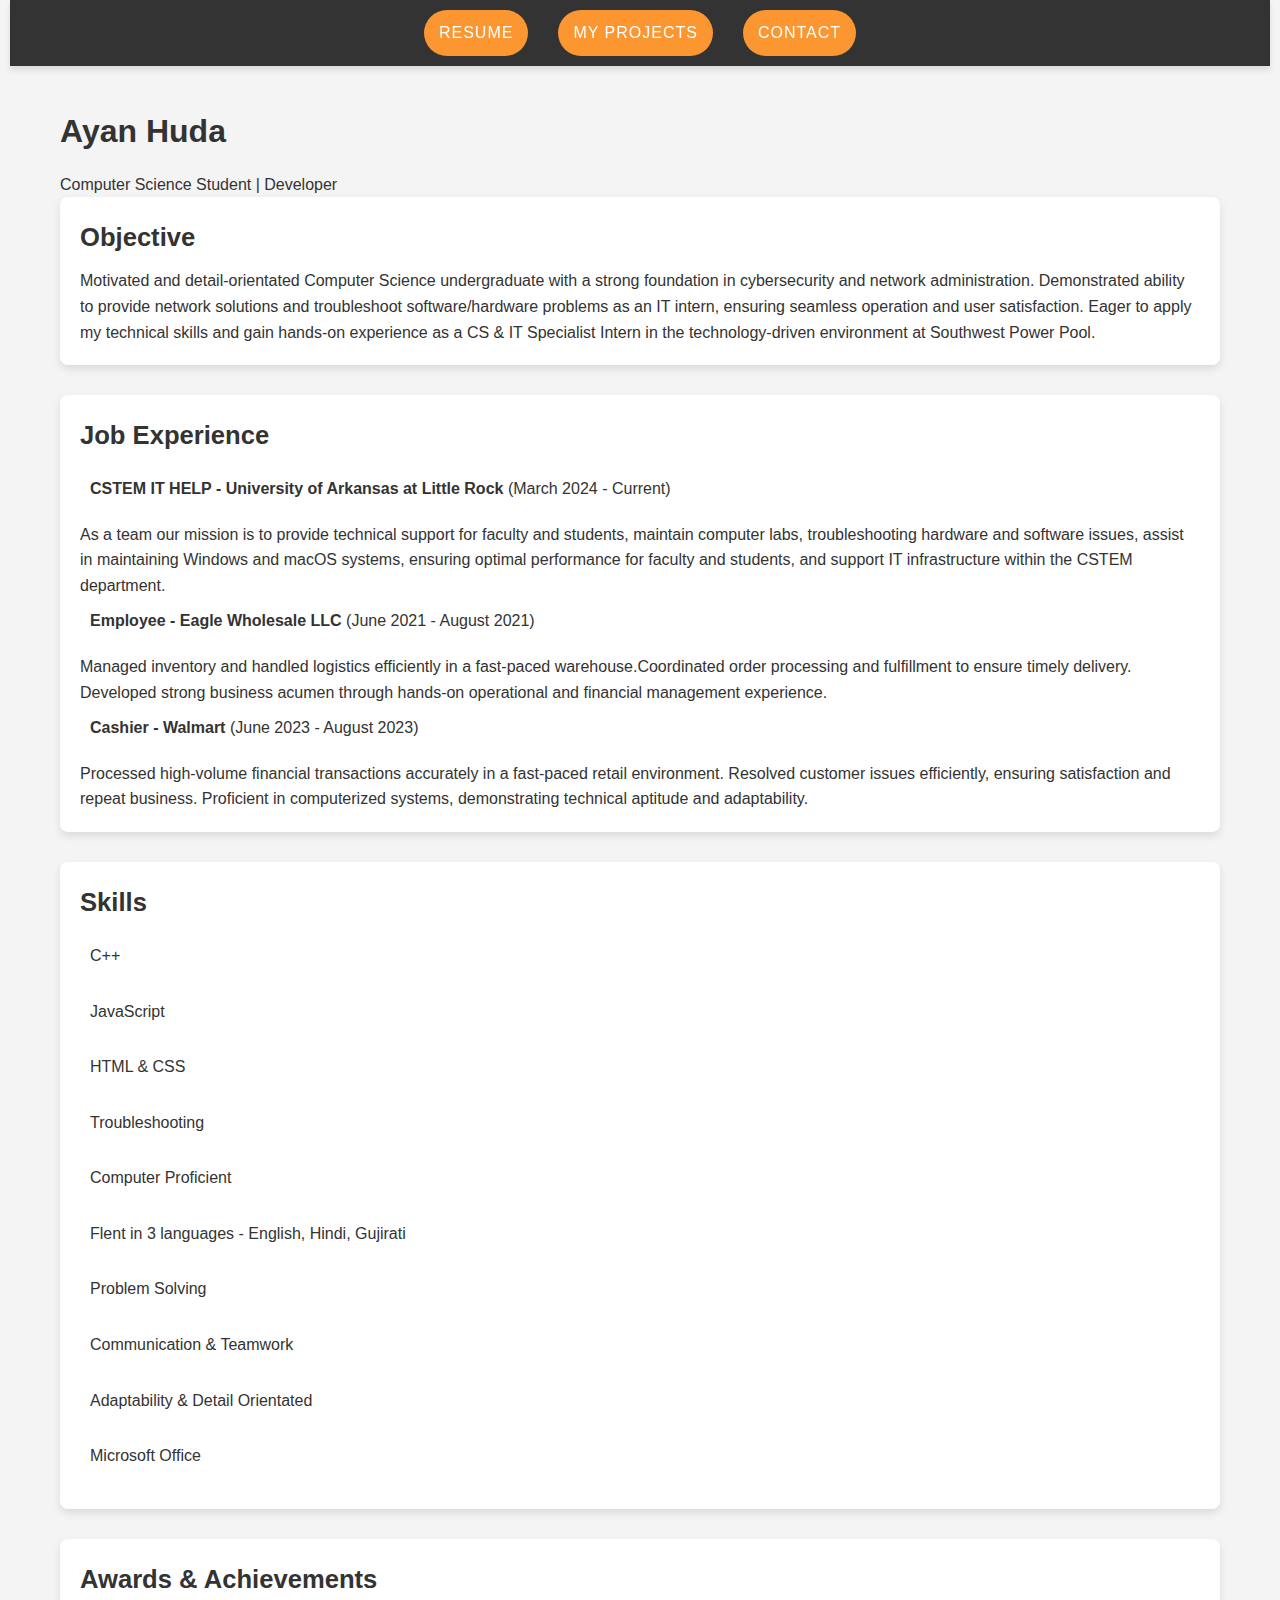
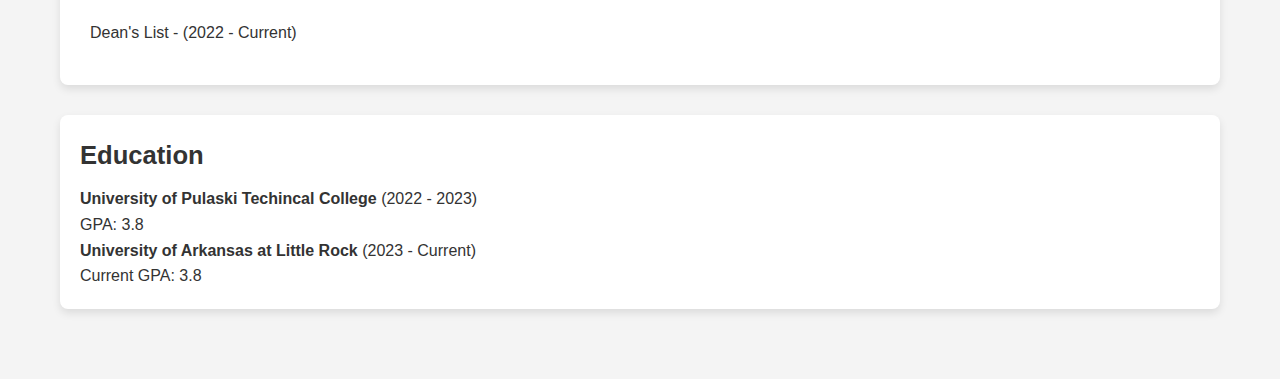
==== assets/index.html @ b769da56 "Added file system, added resume, projects, contacts. HTML and CSS added." ====
<!doctype html>
<html lang="en">

<head>
  <meta charset="utf-8">
  <meta name="viewport" content="width=device-width, initial-scale=1">
  <title></title>
  <link rel="stylesheet" href="css/style.css">
  <meta name="description" content="Ayan Huda's resume">
</head>

<body>

<nav>
  <a href="index.html">Resume</a>
  <a href="projects.html">My Projects</a>
  <a href="contact.html">Contact</a>
</nav>

<div class="resume">
  <main>
    <header>
      <h1>Ayan Huda</h1>
      <p>Computer Science Student | Developer </p>
    </header>

    <section>
      <h2>Objective</h2>
      <p>Motivated and detail-orientated Computer Science undergraduate with a strong foundation in cybersecurity and network administration. Demonstrated ability to provide network solutions and troubleshoot software/hardware problems as an IT intern, ensuring seamless operation and user satisfaction. Eager to apply my technical skills and gain hands-on experience as a CS & IT Specialist Intern in the technology-driven environment at Southwest Power Pool.</p>
    </section>

    <section>
      <h2>Job Experience</h2>
      <ul>
          <li><strong>CSTEM IT HELP - University of Arkansas at Little Rock</strong> (March 2024 - Current)</li>
          <p>As a team our mission is to provide technical support for faculty and students, maintain computer labs, troubleshooting hardware and software issues, assist in maintaining Windows and macOS systems, ensuring optimal performance for faculty and students, and support IT infrastructure within the CSTEM department.</p>

          <li><strong>Employee - Eagle Wholesale LLC</strong> (June 2021 - August 2021)</li>
          <p>Managed inventory and handled logistics efficiently in a fast-paced warehouse.Coordinated order processing and fulfillment to ensure timely delivery. Developed strong business acumen through hands-on operational and financial management experience.           </p>

          <li><strong>Cashier - Walmart</strong> (June 2023 - August 2023)</li>
          <p>Processed high-volume financial transactions accurately in a fast-paced retail environment. Resolved customer issues efficiently, ensuring satisfaction and repeat business. Proficient in computerized systems, demonstrating technical aptitude and adaptability.          </p>
      </ul>
  </section>
  
  <section>
      <h2>Skills</h2>
      <ul>
          <li>C++</li>
          <li>JavaScript</li>
          <li>HTML & CSS</li>
          <li>Troubleshooting</li>
          <li>Computer Proficient</li>
          <li>Flent in 3 languages - English, Hindi, Gujirati</li>
          <li>Problem Solving</li>
          <li>Communication & Teamwork</li>
          <li>Adaptability & Detail Orientated</li>
          <li>Microsoft Office</li>
      </ul>
  </section>
  
  <section>
      <h2>Awards & Achievements</h2>
      <ul>
          <li>Dean's List - (2022 - Current)</li>

      </ul>
  </section>
  
  <section id="education">
      <h2>Education</h2>
      <p><strong>University of Pulaski Techincal College</strong> (2022 - 2023)</p>
      <p>GPA: 3.8</p>
      <p><strong>University of Arkansas at Little Rock</strong> (2023 - Current)</p>
      <p>Current GPA: 3.8</p>
  </section>
  </main>
</div>

  <script src="js/app.js"></script>
</body>

</html>
---- assets/css/style.css ----
/*! HTML5 Boilerplate v9.0.0-RC1 | MIT License | https://html5boilerplate.com/ */

/* main.css 3.0.0 | MIT License | https://github.com/h5bp/main.css#readme */
/*
 * What follows is the result of much research on cross-browser styling.
 * Credit left inline and big thanks to Nicolas Gallagher, Jonathan Neal,
 * Kroc Camen, and the H5BP dev community and team.
 */

/* ==========================================================================
   Base styles: opinionated defaults
   ========================================================================== */

html {
  color: #222;
  font-size: 1em;
  line-height: 1.4;
}

/*
 * Remove text-shadow in selection highlight:
 * https://twitter.com/miketaylr/status/12228805301
 *
 * Customize the background color to match your design.
 */

::-moz-selection {
  background: #b3d4fc;
  text-shadow: none;
}

::selection {
  background: #b3d4fc;
  text-shadow: none;
}

/*
 * A better looking default horizontal rule
 */

hr {
  display: block;
  height: 1px;
  border: 0;
  border-top: 1px solid #ccc;
  margin: 1em 0;
  padding: 0;
}

/*
 * Remove the gap between audio, canvas, iframes,
 * images, videos and the bottom of their containers:
 * https://github.com/h5bp/html5-boilerplate/issues/440
 */

audio,
canvas,
iframe,
img,
svg,
video {
  vertical-align: middle;
}

/*
 * Remove default fieldset styles.
 */

fieldset {
  border: 0;
  margin: 0;
  padding: 0;
}

/*
 * Allow only vertical resizing of textareas.
 */

textarea {
  resize: vertical;
}

/* ==========================================================================
   Author's custom styles
   ========================================================================== */

   /* General Styles */
* {
  margin: 0;
  padding: 0;
  box-sizing: border-box;
}

body {
  font-family:'Lucida Sans', 'Lucida Sans Regular', 'Lucida Grande', 'Lucida Sans Unicode', Geneva, Verdana, sans-serif; 
  background-color: #f4f4f4; /* Light gray background */
  color: #333; /* Dark gray text */
  line-height: 1.6;
  font-size: 16px;
  padding: 0 10px;
}

h1, h2, h3 {
  font-family: 'Inter', sans-serif;
  font-weight: bold;
  color: #333;
  margin-bottom: 15px;
}

/* Navigation Bar */
nav {
  position: sticky;
  top: 0;
  background-color: #333; /* Dark background for navigation */
  color: white;
  padding: 10px 0;
  display: flex;
  justify-content: center;
  gap: 30px;
  box-shadow: 0 4px 6px rgba(0, 0, 0, 0.1);
}

nav a {
  color: white;
  text-transform: uppercase;
  font-weight: 500;
  letter-spacing: 1px;
  text-decoration: none;
  padding: 10px 15px;
  transition: color 0.3s ease-in-out;
}

nav a:hover {
  color: #fc9630; /* Accent color on hover */
}

/* Main Layout */
main {
  max-width: 1200px;
  margin: 0 auto;
  padding: 40px 20px;
}

/* Section Styles */
section {
  background: #fff;
  border-radius: 8px;
  box-shadow: 0 4px 8px rgba(0, 0, 0, 0.1);
  padding: 20px;
  margin-bottom: 30px;
}

section h2 {
  font-size: 1.6rem;
  margin-bottom: 10px;
}

/* Lists */
ul {
  list-style-type: none;
  margin-left: 0;
}

ul li {
  padding: 10px;
  margin-bottom: 10px;
  transition: all 0.3s ease;
}

ul li:hover {
  background-color: #f4f4f4;
  transform: scale(1.02);
}

/* Buttons and Links */
a, button {
  background-color: #fc9630;
  color: #fff;
  padding: 10px 20px;
  border-radius: 25px;
  text-decoration: none;
  transition: background-color 0.3s ease-in-out;
  cursor: pointer;
}

a:hover, button:hover {
  background-color: #f0801a;
}

button {
  border: none;
}

/* Responsive Design */
@media (max-width: 768px) {
  nav {
    flex-direction: column;
    align-items: center;
  }

  main {
    padding: 20px;
  }

  section {
    margin-bottom: 20px;
  }

  h1 {
    font-size: 2.2rem;
  }
}

@media (max-width: 480px) {
  h1 {
    font-size: 1.8rem;
  }
}

html {
  scroll-behavior: smooth; /* Smooth scrolling for links */
}

/* Footer */
footer {
  text-align: center;
  padding: 20px;
  background-color: #333;
  color: white;
  margin-top: 40px;
}

/* Card Styles */
.card {
  background-color: white;
  border-radius: 8px;
  box-shadow: 0 2px 6px rgba(0, 0, 0, 0.1);
  padding: 20px;
  margin-bottom: 30px;
}

.card h3 {
  font-size: 1.4rem;
  margin-bottom: 15px;
}

.project li {
  margin: 20px;
}
/* ==========================================================================
   Helper classes
   ========================================================================== */

/*
 * Hide visually and from screen readers
 */

.hidden,
[hidden] {
  display: none !important;
}

/*
 * Hide only visually, but have it available for screen readers:
 * https://snook.ca/archives/html_and_css/hiding-content-for-accessibility
 *
 * 1. For long content, line feeds are not interpreted as spaces and small width
 *    causes content to wrap 1 word per line:
 *    https://medium.com/@jessebeach/beware-smushed-off-screen-accessible-text-5952a4c2cbfe
 */

.visually-hidden {
  border: 0;
  clip: rect(0, 0, 0, 0);
  height: 1px;
  margin: -1px;
  overflow: hidden;
  padding: 0;
  position: absolute;
  white-space: nowrap;
  width: 1px;
  /* 1 */
}

/*
 * Extends the .visually-hidden class to allow the element
 * to be focusable when navigated to via the keyboard:
 * https://www.drupal.org/node/897638
 */

.visually-hidden.focusable:active,
.visually-hidden.focusable:focus {
  clip: auto;
  height: auto;
  margin: 0;
  overflow: visible;
  position: static;
  white-space: inherit;
  width: auto;
}

/*
 * Hide visually and from screen readers, but maintain layout
 */

.invisible {
  visibility: hidden;
}

/*
 * Clearfix: contain floats
 *
 * The use of `table` rather than `block` is only necessary if using
 * `::before` to contain the top-margins of child elements.
 */

.clearfix::before,
.clearfix::after {
  content: "";
  display: table;
}

.clearfix::after {
  clear: both;
}

/* ==========================================================================
   EXAMPLE Media Queries for Responsive Design.
   These examples override the primary ('mobile first') styles.
   Modify as content requires.
   ========================================================================== */

@media only screen and (min-width: 35em) {
  /* Style adjustments for viewports that meet the condition */
}

@media print,
  (-webkit-min-device-pixel-ratio: 1.25),
  (min-resolution: 1.25dppx),
  (min-resolution: 120dpi) {
  /* Style adjustments for high resolution devices */
}

/* ==========================================================================
   Print styles.
   Inlined to avoid the additional HTTP request:
   https://www.phpied.com/delay-loading-your-print-css/
   ========================================================================== */

@media print {
  *,
  *::before,
  *::after {
    background: #fff !important;
    color: #000 !important;
    /* Black prints faster */
    box-shadow: none !important;
    text-shadow: none !important;
  }

  a,
  a:visited {
    text-decoration: underline;
  }

  a[href]::after {
    content: " (" attr(href) ")";
  }

  abbr[title]::after {
    content: " (" attr(title) ")";
  }

  /*
   * Don't show links that are fragment identifiers,
   * or use the `javascript:` pseudo protocol
   */
  a[href^="#"]::after,
  a[href^="javascript:"]::after {
    content: "";
  }

  pre {
    white-space: pre-wrap !important;
  }

  pre,
  blockquote {
    border: 1px solid #999;
    page-break-inside: avoid;
  }

  tr,
  img {
    page-break-inside: avoid;
  }

  p,
  h2,
  h3 {
    orphans: 3;
    widows: 3;
  }

  h2,
  h3 {
    page-break-after: avoid;
  }
}
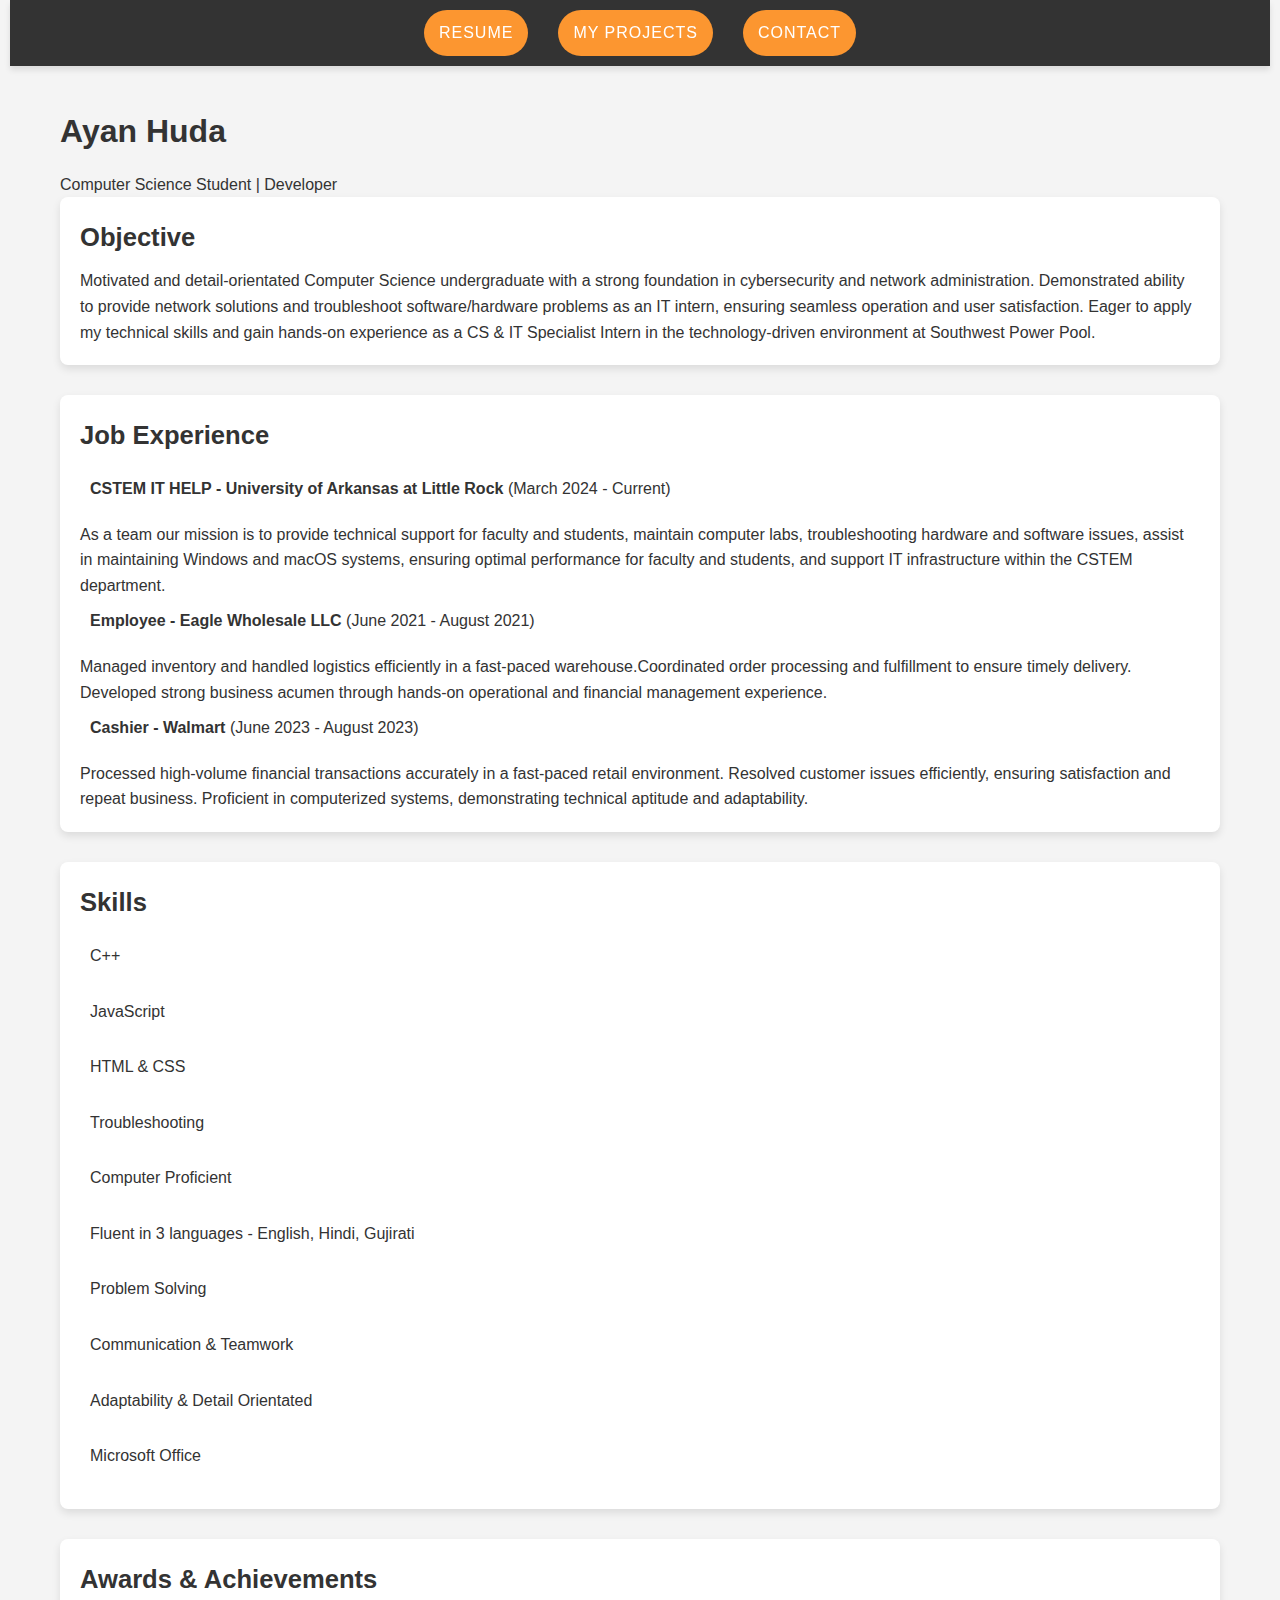
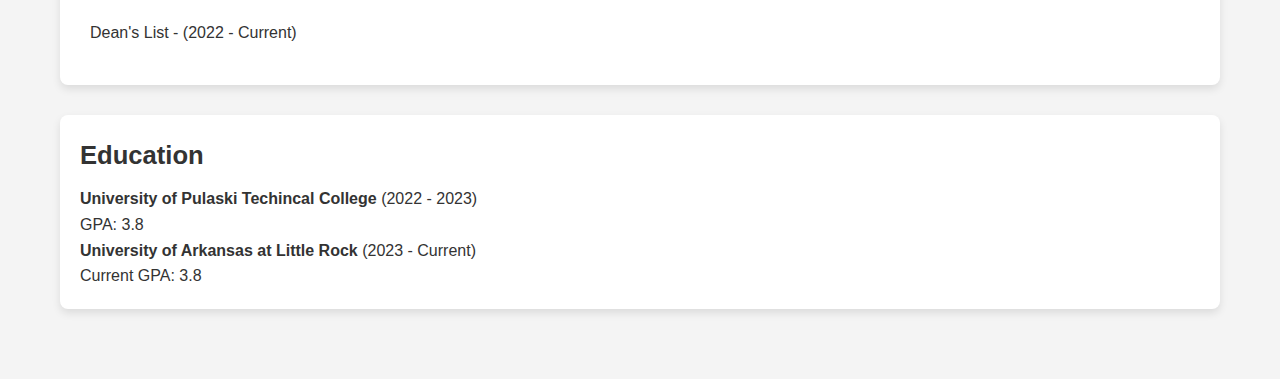
==== commit 4cd46163: "changed a few typos and added projects" ====
--- a/assets/index.html
+++ b/assets/index.html
@@ -51,7 +51,7 @@
           <li>HTML & CSS</li>
           <li>Troubleshooting</li>
           <li>Computer Proficient</li>
-          <li>Flent in 3 languages - English, Hindi, Gujirati</li>
+          <li>Fluent in 3 languages - English, Hindi, Gujirati</li>
           <li>Problem Solving</li>
           <li>Communication & Teamwork</li>
           <li>Adaptability & Detail Orientated</li>
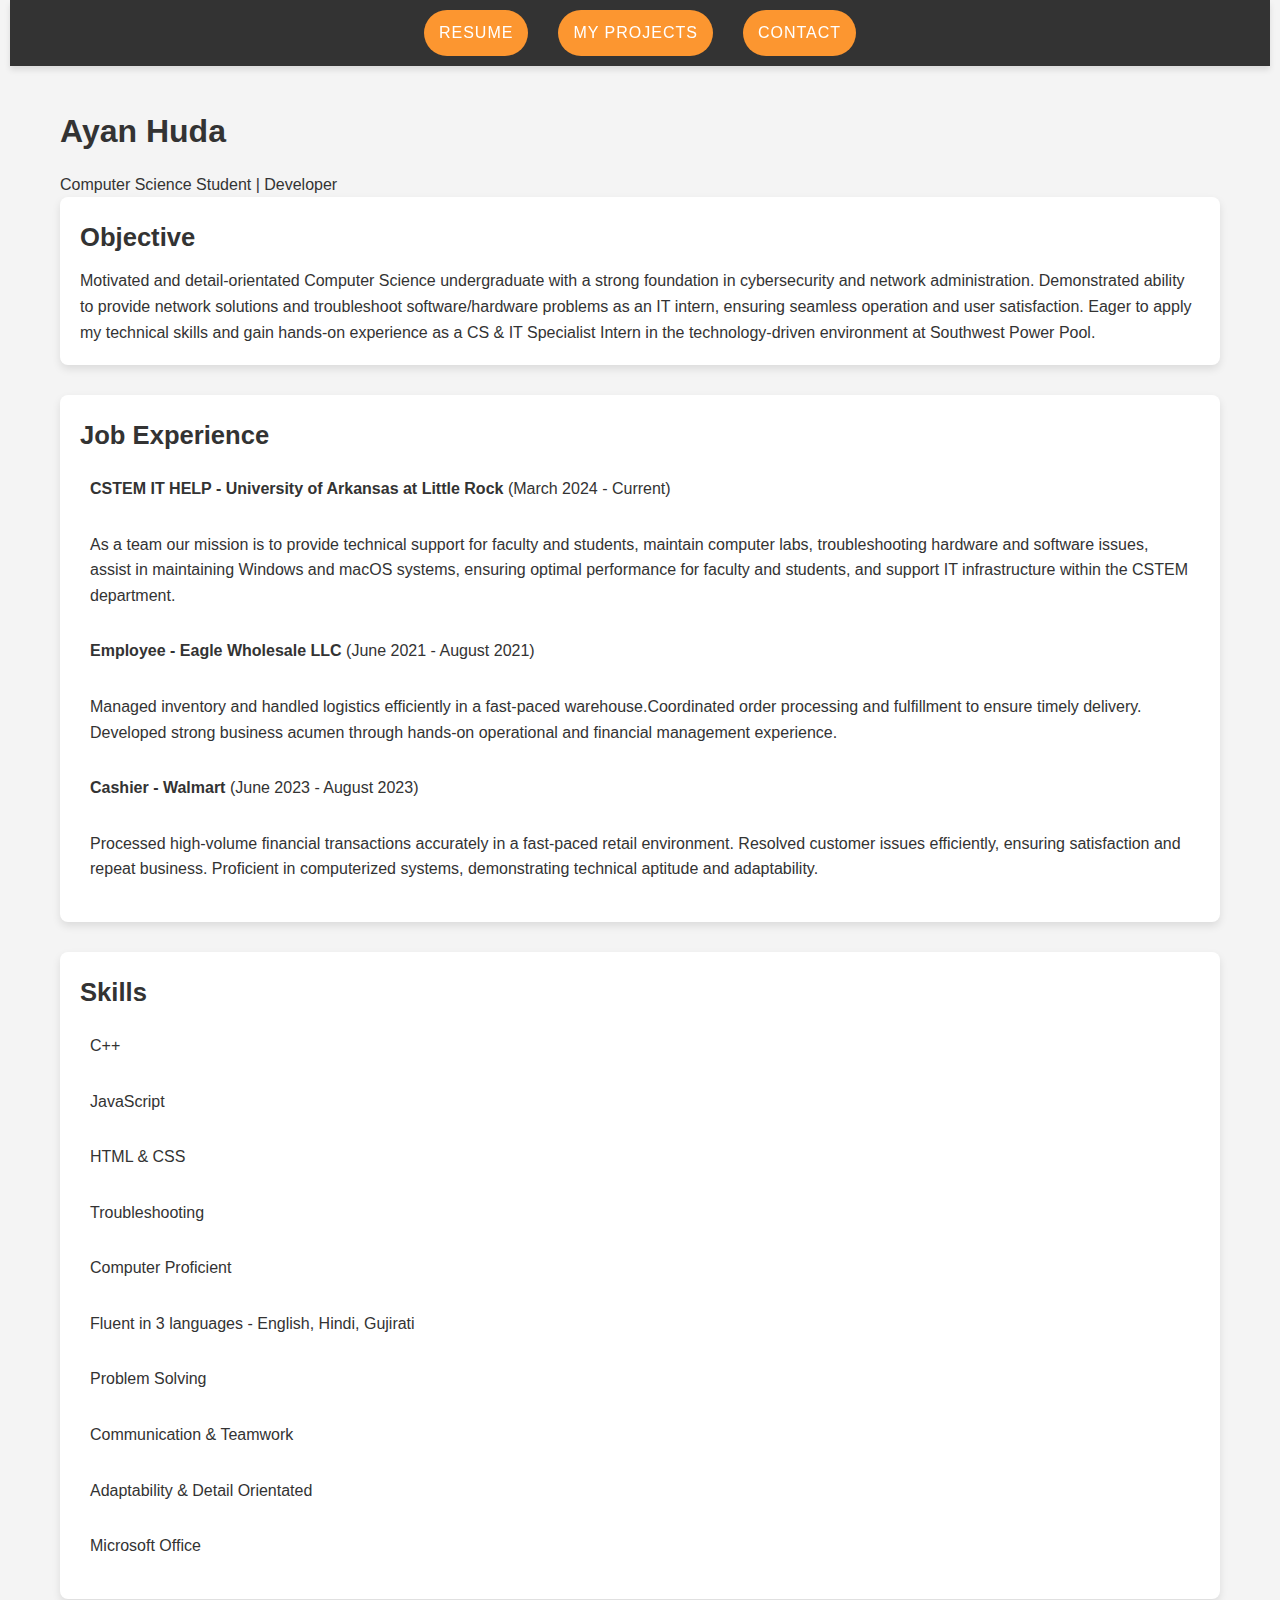
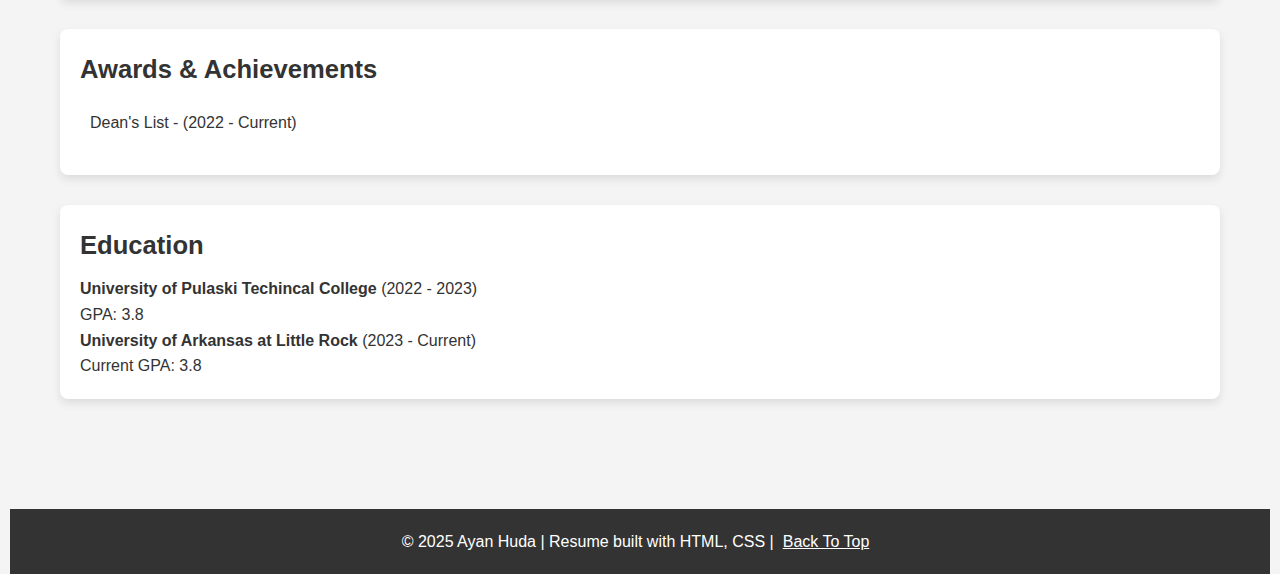
==== commit b0cc0b50: "Fixed bugs, added footer, back to top." ====
--- a/assets/index.html
+++ b/assets/index.html
@@ -4,21 +4,22 @@
 <head>
   <meta charset="utf-8">
   <meta name="viewport" content="width=device-width, initial-scale=1">
-  <title></title>
+  <title>Ayan Huda's Portfolio</title>
   <link rel="stylesheet" href="css/style.css">
   <meta name="description" content="Ayan Huda's resume">
 </head>
 
 <body>
 
-<nav>
-  <a href="index.html">Resume</a>
-  <a href="projects.html">My Projects</a>
-  <a href="contact.html">Contact</a>
-</nav>
+  <nav>
+    <a href="index.html" aria-label="Resume Page">Resume</a>
+    <a href="projects.html" aria-label="My Projects Page">My Projects</a>
+    <a href="contact.html" aria-label="Contact Page">Contact</a>
+  </nav>
 
-<div class="resume">
-  <main>
+<main>
+
+  <div class="resume">
     <header>
       <h1>Ayan Huda</h1>
       <p>Computer Science Student | Developer </p>
@@ -33,13 +34,13 @@
       <h2>Job Experience</h2>
       <ul>
           <li><strong>CSTEM IT HELP - University of Arkansas at Little Rock</strong> (March 2024 - Current)</li>
-          <p>As a team our mission is to provide technical support for faculty and students, maintain computer labs, troubleshooting hardware and software issues, assist in maintaining Windows and macOS systems, ensuring optimal performance for faculty and students, and support IT infrastructure within the CSTEM department.</p>
+          <li>As a team our mission is to provide technical support for faculty and students, maintain computer labs, troubleshooting hardware and software issues, assist in maintaining Windows and macOS systems, ensuring optimal performance for faculty and students, and support IT infrastructure within the CSTEM department.</li>
 
           <li><strong>Employee - Eagle Wholesale LLC</strong> (June 2021 - August 2021)</li>
-          <p>Managed inventory and handled logistics efficiently in a fast-paced warehouse.Coordinated order processing and fulfillment to ensure timely delivery. Developed strong business acumen through hands-on operational and financial management experience.           </p>
+          <li>Managed inventory and handled logistics efficiently in a fast-paced warehouse.Coordinated order processing and fulfillment to ensure timely delivery. Developed strong business acumen through hands-on operational and financial management experience.</li>
 
           <li><strong>Cashier - Walmart</strong> (June 2023 - August 2023)</li>
-          <p>Processed high-volume financial transactions accurately in a fast-paced retail environment. Resolved customer issues efficiently, ensuring satisfaction and repeat business. Proficient in computerized systems, demonstrating technical aptitude and adaptability.          </p>
+          <li>Processed high-volume financial transactions accurately in a fast-paced retail environment. Resolved customer issues efficiently, ensuring satisfaction and repeat business. Proficient in computerized systems, demonstrating technical aptitude and adaptability.</li>
       </ul>
   </section>
   
@@ -74,10 +75,15 @@
       <p><strong>University of Arkansas at Little Rock</strong> (2023 - Current)</p>
       <p>Current GPA: 3.8</p>
   </section>
-  </main>
-</div>
 
-  <script src="js/app.js"></script>
+  </div>
+
+</main>
+
+<footer>
+  <p>© 2025 Ayan Huda    |    Resume built with HTML, CSS   |<a href="index.html">Back To Top</a></p>
+</footer>
+
 </body>
 
 </html>
--- a/assets/css/style.css
+++ b/assets/css/style.css
@@ -92,7 +92,7 @@
 }
 
 body {
-  font-family:'Lucida Sans', 'Lucida Sans Regular', 'Lucida Grande', 'Lucida Sans Unicode', Geneva, Verdana, sans-serif; 
+  font-family:'Segoe UI', Tahoma, Geneva, Verdana, sans-serif;
   background-color: #f4f4f4; /* Light gray background */
   color: #333; /* Dark gray text */
   line-height: 1.6;
@@ -131,7 +131,7 @@
 }
 
 nav a:hover {
-  color: #fc9630; /* Accent color on hover */
+  color: #2b2928; /* Accent color on hover */
 }
 
 /* Main Layout */
@@ -246,6 +246,12 @@
 
 .project li {
   margin: 20px;
+}
+
+footer a{
+  background-color: #333;
+  text-decoration: underline;
+  padding: 9px; 
 }
 /* ==========================================================================
    Helper classes
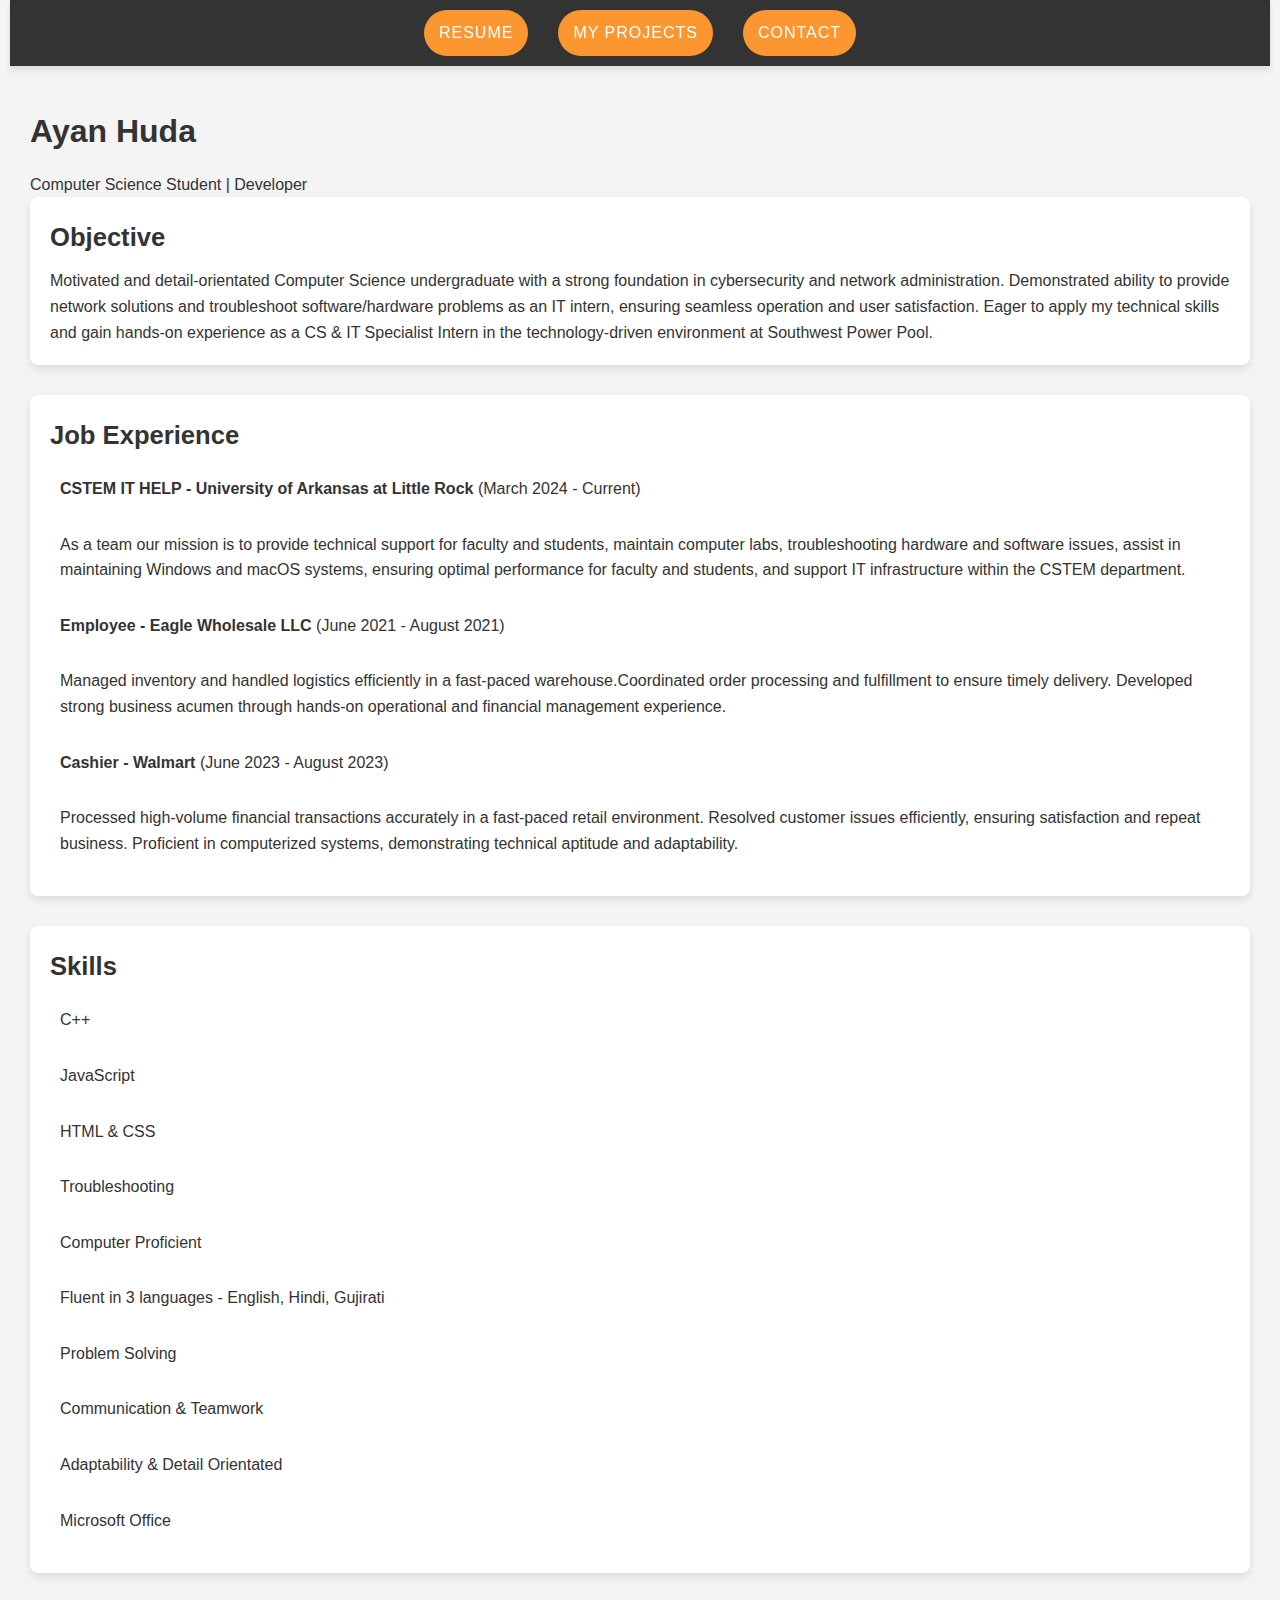
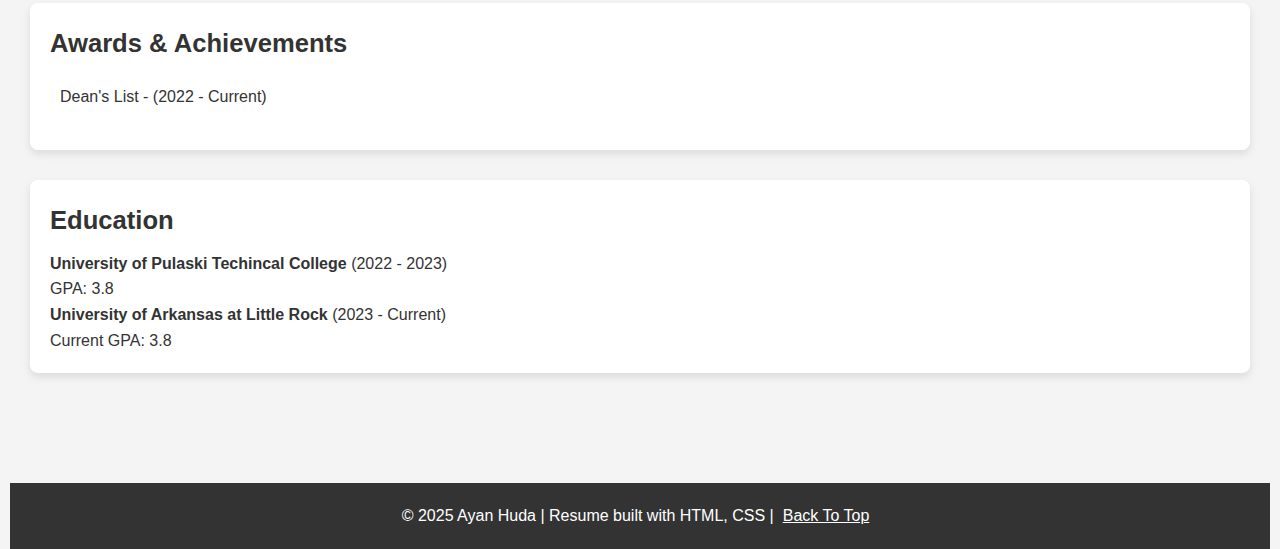
==== commit 267af439: "CSS edits" ====
--- a/assets/index.html
+++ b/assets/index.html
@@ -68,7 +68,7 @@
       </ul>
   </section>
   
-  <section id="education">
+  <section>
       <h2>Education</h2>
       <p><strong>University of Pulaski Techincal College</strong> (2022 - 2023)</p>
       <p>GPA: 3.8</p>
--- a/assets/css/style.css
+++ b/assets/css/style.css
@@ -136,7 +136,7 @@
 
 /* Main Layout */
 main {
-  max-width: 1200px;
+  max-width: 1500px;
   margin: 0 auto;
   padding: 40px 20px;
 }
@@ -147,7 +147,7 @@
   border-radius: 8px;
   box-shadow: 0 4px 8px rgba(0, 0, 0, 0.1);
   padding: 20px;
-  margin-bottom: 30px;
+  margin-bottom: 30px;  
 }
 
 section h2 {
@@ -228,34 +228,17 @@
   background-color: #333;
   color: white;
   margin-top: 40px;
-}
-
-/* Card Styles */
-.card {
-  background-color: white;
-  border-radius: 8px;
-  box-shadow: 0 2px 6px rgba(0, 0, 0, 0.1);
-  padding: 20px;
-  margin-bottom: 30px;
-}
-
-.card h3 {
-  font-size: 1.4rem;
-  margin-bottom: 15px;
-}
-
-.project li {
-  margin: 20px;
+  float:none;
 }
 
 footer a{
   background-color: #333;
   text-decoration: underline;
   padding: 9px; 
-}
-/* ==========================================================================
-   Helper classes
-   ========================================================================== */
+  
+}
+/* ==========================================================================
+   Helper classes ====================================================== */
 
 /*
  * Hide visually and from screen readers
